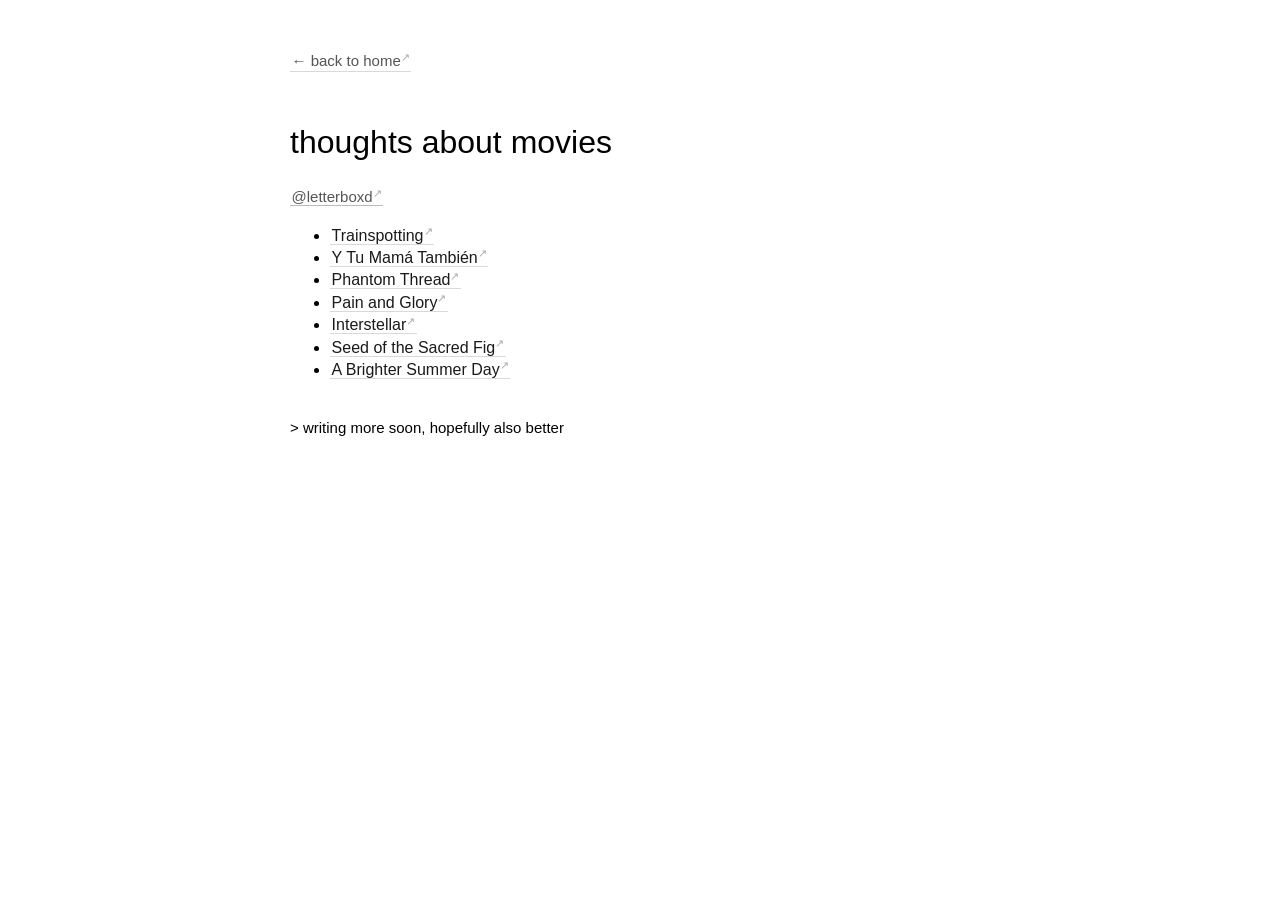
==== movies.html @ 59a4c304 "initial" ====
<!DOCTYPE html>
<html lang="en">
<head>
    <meta charset="UTF-8">
    <meta name="viewport" content="width=device-width, initial-scale=1.0">
    <link href="https://fonts.googleapis.com/css2?family=Roboto+Mono:wght@400;700&display=swap" rel="stylesheet">
    <link rel="stylesheet" href="style.css">
    <title>movies</title>
</head>
<body>
    <a class="back-link" href="../index.html">&larr; back to home</a>
    <div style="margin-bottom: 28px;"></div>
    <h1>thoughts about movies</h1>
    <a href="https://letterboxd.com/aseemrd/" target="_blank" rel="noopener noreferrer" style="font-size: 15px; color: #555; border-bottom: 1px solid #bbb;">@letterboxd</a>
    <ul>
        <li><a href="movies/trainspotting.html">Trainspotting</a></li>
        <li><a href="movies/y-tu-mama-tambien.html">Y Tu Mamá También</a></li>
        <li><a href="movies/phantom-thread.html">Phantom Thread</a></li>
        <li><a href="movies/pain-and-glory.html">Pain and Glory</a></li>
        <li><a href="movies/interstellar.html">Interstellar</a></li>
        <li><a href="movies/seed-of-the-sacred-fig.html">Seed of the Sacred Fig</a></li>
        <li><a href="movies/a-brighter-summer-day.html">A Brighter Summer Day</a></li>
    </ul>
    <div style="margin-top: 36px; margin-bottom: 18px; font-size: 15px;"> > writing more soon, hopefully also better</div>
</body>
</html>
---- style.css ----
body {
    font-family: -apple-system, BlinkMacSystemFont, Segoe UI, Helvetica, Arial, sans-serif, Apple Color Emoji, Segoe UI Emoji, Segoe UI Symbol;
    line-height: 1.4;
    font-size: 16px;
    padding: 0 10px;
    margin: 50px auto;
    max-width: 700px;
    background: #fff;
}
.email {
    font-family: Roboto Mono;
    font-size: 14px;
    margin-bottom: 16px;
    color: #555;
}
a {
    transition: background 300ms;
    padding: 0 0.1em;
    text-decoration: none;
    border-bottom: 1px solid hsl(0, 0%, 85%);
    color: hsl(0, 0%, 10%);
}
a:hover {
    color: black !important;
    background: #fffaf1;
}
a:after {
    position: relative;
    top: -0.5em;
    font-size: 0.7em;
    content: "↗";
    color: #aaaaaa;
}
a.internal-link:after,
a.footnote:after,
a.reversefootnote:after {
    content: "";
}
div.title {
    font-weight: 500;
}
div.subtitle {
    font-style: italic;
}
.allegroupper {
    margin-top: 2%;
    margin-bottom: 2%;
    display: flex;
    flex-wrap: wrap;
}
.allegroupper > video {
    max-width: 90%;
    max-height: 90%;
    margin: 1%;
}
img {
    max-width: 100%;
    height: auto;
}
#maincontent {
    max-width: 100%;
    margin: 15px auto;
    padding: 10px;
}
@media (max-width: 768px) {
    body {
        margin: 20px auto;
        padding: 0 5px;
    }
    .allegroupper > video {
        max-width: 98%;
        max-height: 98%;
    }
}
@media (max-width: 480px) {
    .allegroupper > video {
        max-width: 100%;
        max-height: 100%;
    }
}
p {
    margin-bottom: 4px;
}
.profile-link {
    margin-bottom: 1px;
}
h1 {
    font-weight: 300;
}
h3 {
    font-weight: 400;
    margin-top: 50px;
}
.back-link {
    font-size: 15px;
    color: #555;
    margin-bottom: 20px;
    display: inline-block;
}
.photos-grid {
    display: grid;
    grid-template-columns: repeat(auto-fit, minmax(250px, 1fr));
    gap: 18px;
    margin-top: 30px;
}
.photos-grid img {
    width: 100%;
    height: auto;
    box-shadow: 0 2px 8px rgba(0,0,0,0.07);
    border: 1px solid hsl(0, 0%, 85%);
}
@media (max-width: 600px) {
    .photos-grid {
        grid-template-columns: 1fr;
    }
}
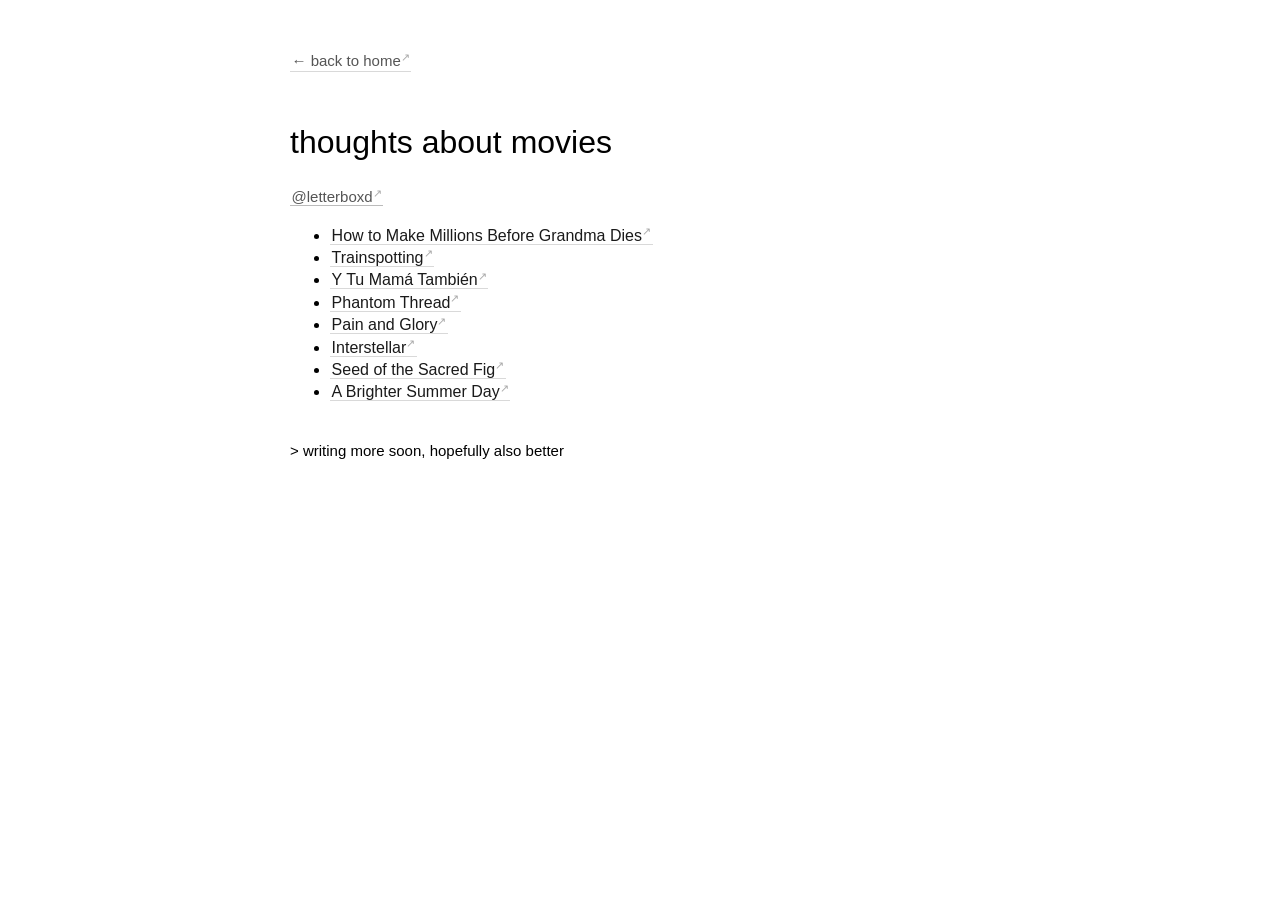
==== commit e924450a: "htmmbgd" ====
--- a/movies.html
+++ b/movies.html
@@ -13,6 +13,7 @@
     <h1>thoughts about movies</h1>
     <a href="https://letterboxd.com/aseemrd/" target="_blank" rel="noopener noreferrer" style="font-size: 15px; color: #555; border-bottom: 1px solid #bbb;">@letterboxd</a>
     <ul>
+        <li><a href="movies/how-to-make-millions-before-grandma-dies.html">How to Make Millions Before Grandma Dies</a></li>
         <li><a href="movies/trainspotting.html">Trainspotting</a></li>
         <li><a href="movies/y-tu-mama-tambien.html">Y Tu Mamá También</a></li>
         <li><a href="movies/phantom-thread.html">Phantom Thread</a></li>
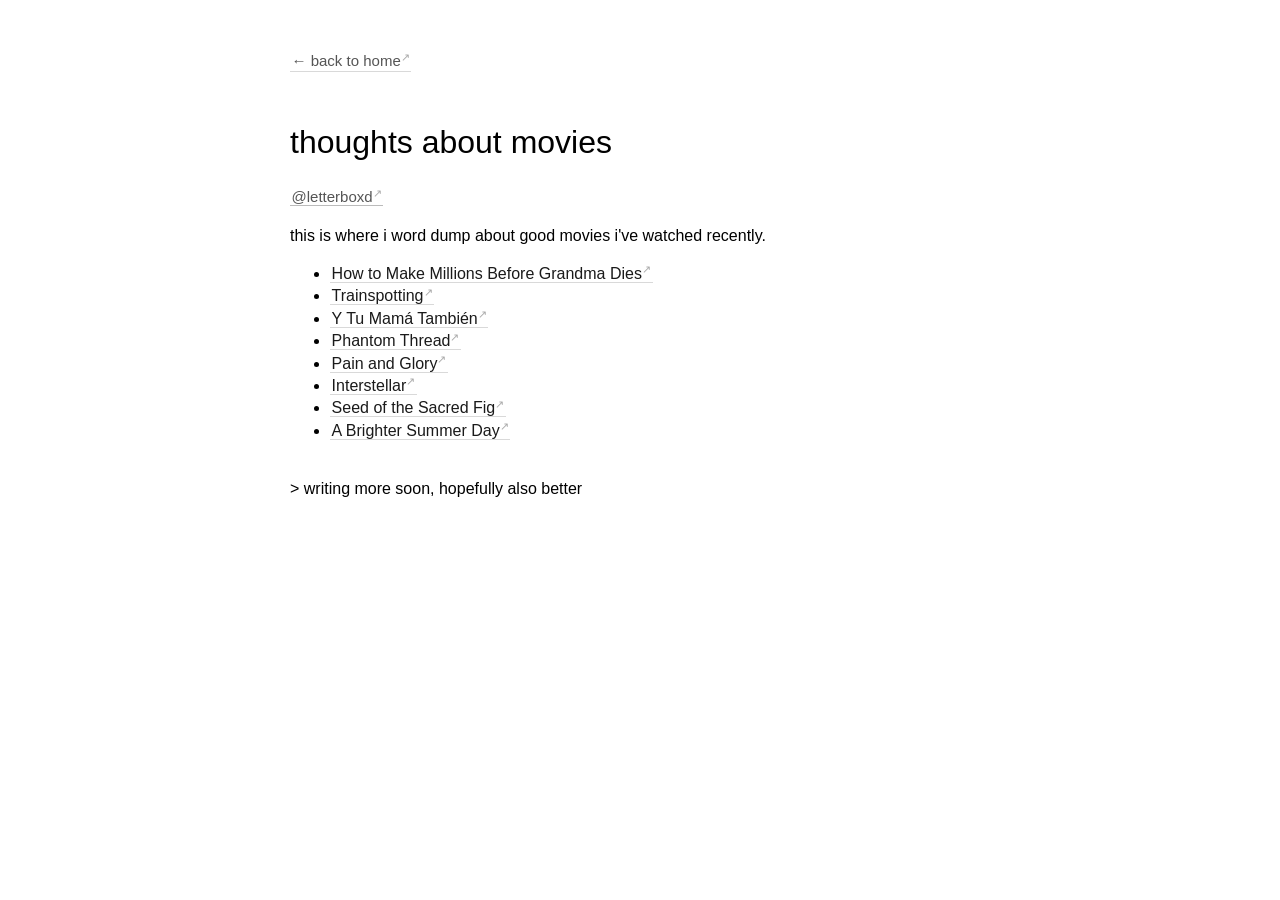
==== commit bfdbdfb2: "minor restructure" ====
--- a/movies.html
+++ b/movies.html
@@ -1,27 +1,47 @@
 <!DOCTYPE html>
 <html lang="en">
-<head>
-    <meta charset="UTF-8">
-    <meta name="viewport" content="width=device-width, initial-scale=1.0">
-    <link href="https://fonts.googleapis.com/css2?family=Roboto+Mono:wght@400;700&display=swap" rel="stylesheet">
-    <link rel="stylesheet" href="style.css">
+  <head>
+    <meta charset="UTF-8" />
+    <meta name="viewport" content="width=device-width, initial-scale=1.0" />
+    <link
+      href="https://fonts.googleapis.com/css2?family=Roboto+Mono:wght@400;700&display=swap"
+      rel="stylesheet"
+    />
+    <link rel="stylesheet" href="style.css" />
     <title>movies</title>
-</head>
-<body>
+  </head>
+  <body>
     <a class="back-link" href="../index.html">&larr; back to home</a>
-    <div style="margin-bottom: 28px;"></div>
+    <div style="margin-bottom: 28px"></div>
     <h1>thoughts about movies</h1>
-    <a href="https://letterboxd.com/aseemrd/" target="_blank" rel="noopener noreferrer" style="font-size: 15px; color: #555; border-bottom: 1px solid #bbb;">@letterboxd</a>
+    <a
+      href="https://letterboxd.com/aseemrd/"
+      target="_blank"
+      rel="noopener noreferrer"
+      style="font-size: 15px; color: #555; border-bottom: 1px solid #bbb"
+      >@letterboxd</a
+    >
+    <p>this is where i word dump about good movies i've watched recently.</p>
     <ul>
-        <li><a href="movies/how-to-make-millions-before-grandma-dies.html">How to Make Millions Before Grandma Dies</a></li>
-        <li><a href="movies/trainspotting.html">Trainspotting</a></li>
-        <li><a href="movies/y-tu-mama-tambien.html">Y Tu Mamá También</a></li>
-        <li><a href="movies/phantom-thread.html">Phantom Thread</a></li>
-        <li><a href="movies/pain-and-glory.html">Pain and Glory</a></li>
-        <li><a href="movies/interstellar.html">Interstellar</a></li>
-        <li><a href="movies/seed-of-the-sacred-fig.html">Seed of the Sacred Fig</a></li>
-        <li><a href="movies/a-brighter-summer-day.html">A Brighter Summer Day</a></li>
+      <li>
+        <a href="movies/how-to-make-millions-before-grandma-dies.html"
+          >How to Make Millions Before Grandma Dies</a
+        >
+      </li>
+      <li><a href="movies/trainspotting.html">Trainspotting</a></li>
+      <li><a href="movies/y-tu-mama-tambien.html">Y Tu Mamá También</a></li>
+      <li><a href="movies/phantom-thread.html">Phantom Thread</a></li>
+      <li><a href="movies/pain-and-glory.html">Pain and Glory</a></li>
+      <li><a href="movies/interstellar.html">Interstellar</a></li>
+      <li>
+        <a href="movies/seed-of-the-sacred-fig.html">Seed of the Sacred Fig</a>
+      </li>
+      <li>
+        <a href="movies/a-brighter-summer-day.html">A Brighter Summer Day</a>
+      </li>
     </ul>
-    <div style="margin-top: 36px; margin-bottom: 18px; font-size: 15px;"> > writing more soon, hopefully also better</div>
-</body>
-</html> +    <p style="margin-top: 36px; margin-bottom: 18px;">
+      &gt; writing more soon, hopefully also better
+    </p>
+  </body>
+</html>
--- a/style.css
+++ b/style.css
@@ -1,116 +1,117 @@
 body {
-    font-family: -apple-system, BlinkMacSystemFont, Segoe UI, Helvetica, Arial, sans-serif, Apple Color Emoji, Segoe UI Emoji, Segoe UI Symbol;
-    line-height: 1.4;
-    font-size: 16px;
-    padding: 0 10px;
-    margin: 50px auto;
-    max-width: 700px;
-    background: #fff;
+  font-family: -apple-system, BlinkMacSystemFont, Segoe UI, Helvetica, Arial,
+    sans-serif, Apple Color Emoji, Segoe UI Emoji, Segoe UI Symbol;
+  line-height: 1.4;
+  font-size: 16px;
+  padding: 0 10px;
+  margin: 50px auto;
+  max-width: 700px;
+  background: #fff;
 }
 .email {
-    font-family: Roboto Mono;
-    font-size: 14px;
-    margin-bottom: 16px;
-    color: #555;
+  font-family: Roboto Mono;
+  font-size: 14px;
+  margin-bottom: 16px;
+  color: #555;
 }
 a {
-    transition: background 300ms;
-    padding: 0 0.1em;
-    text-decoration: none;
-    border-bottom: 1px solid hsl(0, 0%, 85%);
-    color: hsl(0, 0%, 10%);
+  transition: background 300ms;
+  padding: 0 0.1em;
+  text-decoration: none;
+  border-bottom: 1px solid hsl(0, 0%, 85%);
+  color: hsl(0, 0%, 10%);
 }
 a:hover {
-    color: black !important;
-    background: #fffaf1;
+  color: black !important;
+  background: #fffaf1;
 }
 a:after {
-    position: relative;
-    top: -0.5em;
-    font-size: 0.7em;
-    content: "↗";
-    color: #aaaaaa;
+  position: relative;
+  top: -0.5em;
+  font-size: 0.7em;
+  content: "↗";
+  color: #aaaaaa;
 }
 a.internal-link:after,
 a.footnote:after,
 a.reversefootnote:after {
-    content: "";
+  content: "";
 }
 div.title {
-    font-weight: 500;
+  font-weight: 500;
 }
 div.subtitle {
-    font-style: italic;
+  font-style: italic;
 }
 .allegroupper {
-    margin-top: 2%;
-    margin-bottom: 2%;
-    display: flex;
-    flex-wrap: wrap;
+  margin-top: 2%;
+  margin-bottom: 2%;
+  display: flex;
+  flex-wrap: wrap;
 }
 .allegroupper > video {
-    max-width: 90%;
-    max-height: 90%;
-    margin: 1%;
+  max-width: 90%;
+  max-height: 90%;
+  margin: 1%;
 }
 img {
-    max-width: 100%;
-    height: auto;
+  max-width: 100%;
+  height: auto;
 }
 #maincontent {
-    max-width: 100%;
-    margin: 15px auto;
-    padding: 10px;
+  max-width: 100%;
+  margin: 15px auto;
+  padding: 10px;
 }
 @media (max-width: 768px) {
-    body {
-        margin: 20px auto;
-        padding: 0 5px;
-    }
-    .allegroupper > video {
-        max-width: 98%;
-        max-height: 98%;
-    }
+  body {
+    margin: 20px auto;
+    padding: 0 5px;
+  }
+  .allegroupper > video {
+    max-width: 98%;
+    max-height: 98%;
+  }
 }
 @media (max-width: 480px) {
-    .allegroupper > video {
-        max-width: 100%;
-        max-height: 100%;
-    }
+  .allegroupper > video {
+    max-width: 100%;
+    max-height: 100%;
+  }
 }
 p {
-    margin-bottom: 4px;
+  margin-bottom: 4px;
 }
 .profile-link {
-    margin-bottom: 1px;
+  margin-bottom: 1px;
 }
 h1 {
-    font-weight: 300;
+  font-weight: 300;
 }
 h3 {
-    font-weight: 400;
-    margin-top: 50px;
+  font-weight: 400;
+  margin-top: 50px;
 }
 .back-link {
-    font-size: 15px;
-    color: #555;
-    margin-bottom: 20px;
-    display: inline-block;
+  font-size: 15px;
+  color: #555;
+  margin-bottom: 20px;
+  display: inline-block;
 }
 .photos-grid {
-    display: grid;
-    grid-template-columns: repeat(auto-fit, minmax(250px, 1fr));
-    gap: 18px;
-    margin-top: 30px;
+  display: grid;
+  grid-template-columns: repeat(auto-fit, minmax(250px, 1fr));
+  gap: 18px;
+  margin-top: 30px;
 }
 .photos-grid img {
-    width: 100%;
-    height: auto;
-    box-shadow: 0 2px 8px rgba(0,0,0,0.07);
-    border: 1px solid hsl(0, 0%, 85%);
+  width: 100%;
+  height: auto;
+  box-shadow: 0 2px 8px rgba(0, 0, 0, 0.07);
+  border: 1px solid hsl(0, 0%, 85%);
 }
 @media (max-width: 600px) {
-    .photos-grid {
-        grid-template-columns: 1fr;
-    }
-} +  .photos-grid {
+    grid-template-columns: 1fr;
+  }
+}
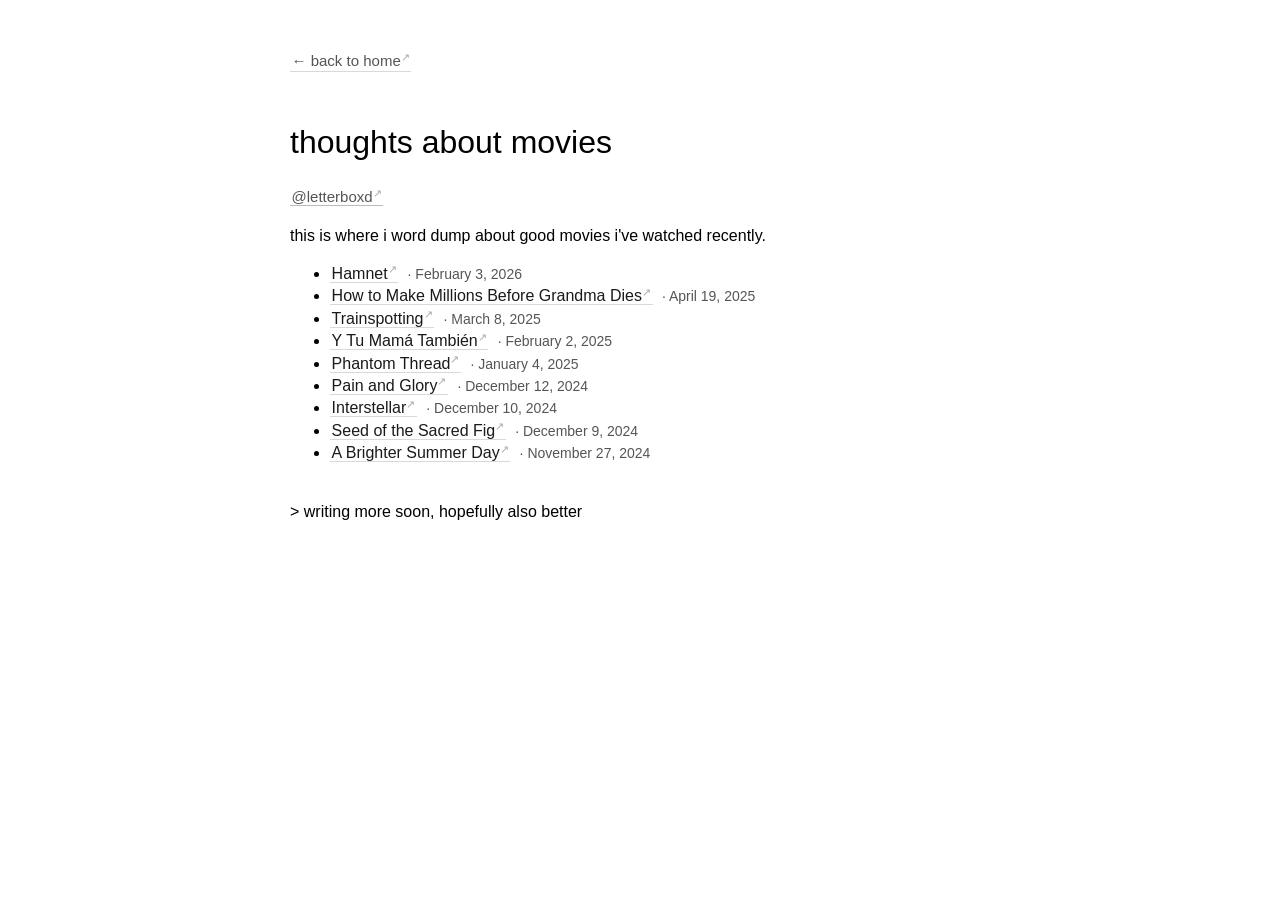
==== commit dd2797e9: "hamnet and added essay dates" ====
--- a/movies.html
+++ b/movies.html
@@ -24,20 +24,42 @@
     <p>this is where i word dump about good movies i've watched recently.</p>
     <ul>
       <li>
+        <a href="movies/hamnet.html">Hamnet</a>
+        <span class="essay-date">February 3, 2026</span>
+      </li>
+      <li>
         <a href="movies/how-to-make-millions-before-grandma-dies.html"
           >How to Make Millions Before Grandma Dies</a
         >
+        <span class="essay-date">April 19, 2025</span>
       </li>
-      <li><a href="movies/trainspotting.html">Trainspotting</a></li>
-      <li><a href="movies/y-tu-mama-tambien.html">Y Tu Mamá También</a></li>
-      <li><a href="movies/phantom-thread.html">Phantom Thread</a></li>
-      <li><a href="movies/pain-and-glory.html">Pain and Glory</a></li>
-      <li><a href="movies/interstellar.html">Interstellar</a></li>
+      <li>
+        <a href="movies/trainspotting.html">Trainspotting</a>
+        <span class="essay-date">March 8, 2025</span>
+      </li>
+      <li>
+        <a href="movies/y-tu-mama-tambien.html">Y Tu Mamá También</a>
+        <span class="essay-date">February 2, 2025</span>
+      </li>
+      <li>
+        <a href="movies/phantom-thread.html">Phantom Thread</a>
+        <span class="essay-date">January 4, 2025</span>
+      </li>
+      <li>
+        <a href="movies/pain-and-glory.html">Pain and Glory</a>
+        <span class="essay-date">December 12, 2024</span>
+      </li>
+      <li>
+        <a href="movies/interstellar.html">Interstellar</a>
+        <span class="essay-date">December 10, 2024</span>
+      </li>
       <li>
         <a href="movies/seed-of-the-sacred-fig.html">Seed of the Sacred Fig</a>
+        <span class="essay-date">December 9, 2024</span>
       </li>
       <li>
         <a href="movies/a-brighter-summer-day.html">A Brighter Summer Day</a>
+        <span class="essay-date">November 27, 2024</span>
       </li>
     </ul>
     <p style="margin-top: 36px; margin-bottom: 18px;">
--- a/style.css
+++ b/style.css
@@ -98,6 +98,20 @@
   margin-bottom: 20px;
   display: inline-block;
 }
+.essay-date {
+  font-size: 14px;
+  color: #555;
+  margin-top: -8px;
+  margin-bottom: 16px;
+}
+ul li .essay-date {
+  margin-top: 0;
+  margin-bottom: 0;
+  margin-left: 0.35em;
+}
+ul li .essay-date::before {
+  content: "· ";
+}
 .photos-grid {
   display: grid;
   grid-template-columns: repeat(auto-fit, minmax(250px, 1fr));
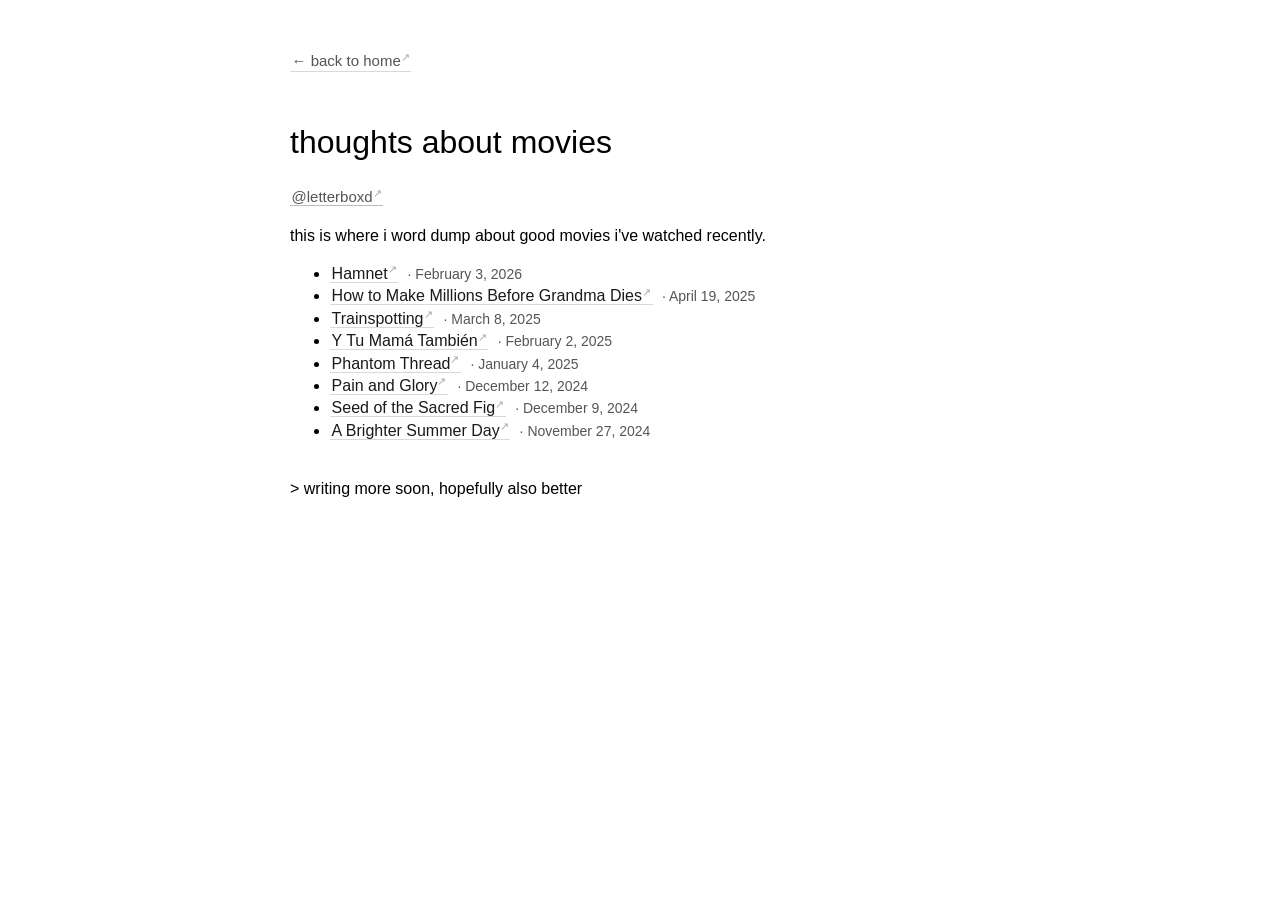
==== commit 39e002b0: "remove interstellar entry Co-Authored-By: Claude Opus 4.6 (1M context) <noreply@anthropic.com>" ====
--- a/movies.html
+++ b/movies.html
@@ -50,10 +50,6 @@
         <span class="essay-date">December 12, 2024</span>
       </li>
       <li>
-        <a href="movies/interstellar.html">Interstellar</a>
-        <span class="essay-date">December 10, 2024</span>
-      </li>
-      <li>
         <a href="movies/seed-of-the-sacred-fig.html">Seed of the Sacred Fig</a>
         <span class="essay-date">December 9, 2024</span>
       </li>
--- a/style.css
+++ b/style.css
@@ -41,7 +41,7 @@
   font-weight: 500;
 }
 div.subtitle {
-  font-style: italic;
+  margin-bottom: 6px;
 }
 .allegroupper {
   margin-top: 2%;
@@ -124,6 +124,48 @@
   box-shadow: 0 2px 8px rgba(0, 0, 0, 0.07);
   border: 1px solid hsl(0, 0%, 85%);
 }
+.authors {
+  font-size: 14px;
+  color: #555;
+  line-height: 1.5;
+  margin-bottom: 6px;
+}
+.authors details summary {
+  cursor: pointer;
+  list-style: none;
+}
+.authors details summary::-webkit-details-marker {
+  display: none;
+}
+.authors details summary::before {
+  content: "▸ ";
+  font-size: 11px;
+  color: #999;
+}
+.authors details summary::after {
+  content: " [show all]";
+  font-size: 12px;
+  color: #999;
+}
+.authors details[open] summary {
+  display: none;
+}
+.authors details[open] > span::before {
+  content: "▾ ";
+  font-size: 11px;
+  color: #999;
+}
+.paper-link {
+  margin-top: 2px;
+  font-size: 14px;
+}
+.paper-link a {
+  margin-right: 6px;
+  color: #555;
+}
+.self-author {
+  color: #222;
+}
 @media (max-width: 600px) {
   .photos-grid {
     grid-template-columns: 1fr;
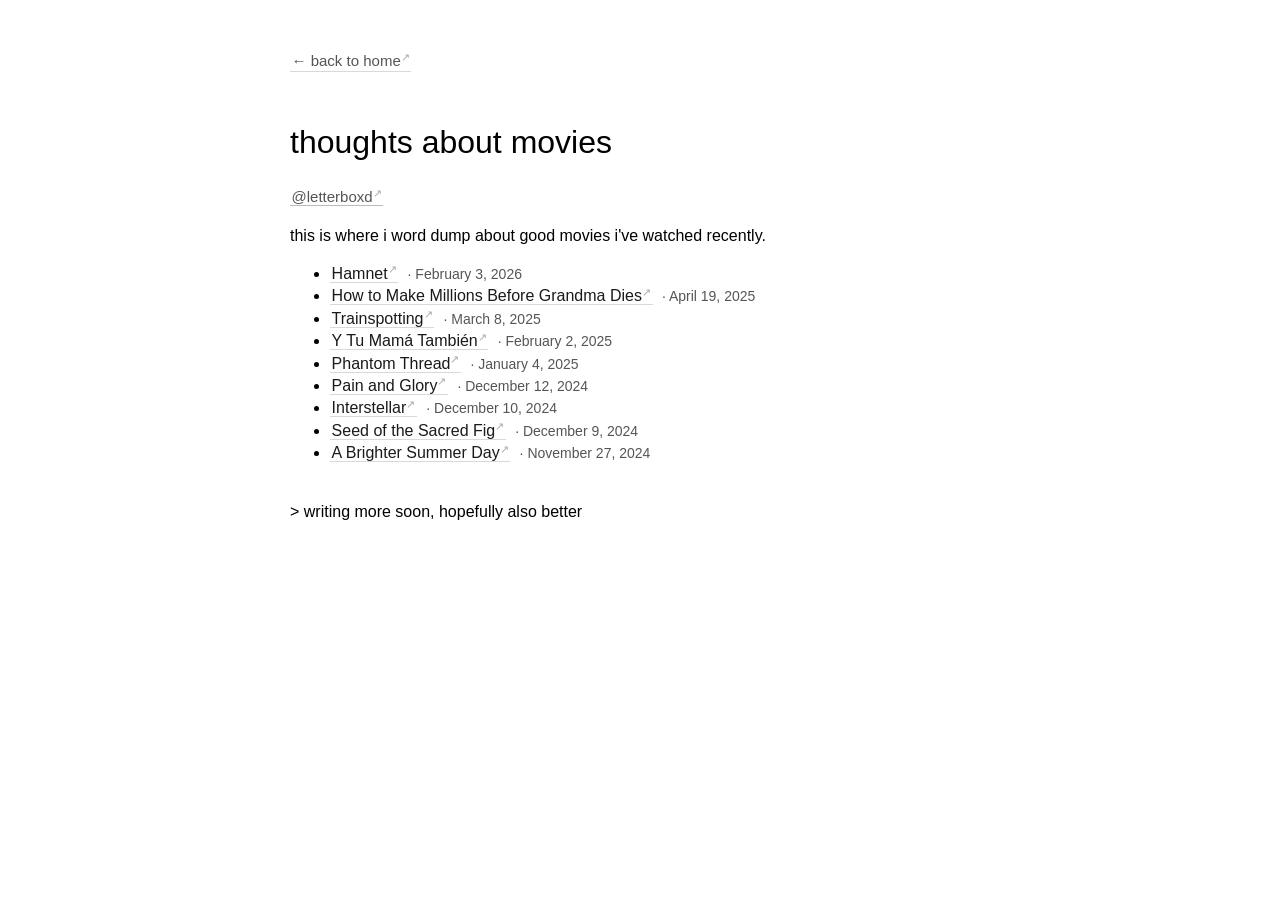
==== commit 90a518da: "Revert "remove interstellar entry" This reverts commit 39e002b0cd8ad6492f9d3562ad97df0ba56d0e6f." ====
--- a/movies.html
+++ b/movies.html
@@ -50,6 +50,10 @@
         <span class="essay-date">December 12, 2024</span>
       </li>
       <li>
+        <a href="movies/interstellar.html">Interstellar</a>
+        <span class="essay-date">December 10, 2024</span>
+      </li>
+      <li>
         <a href="movies/seed-of-the-sacred-fig.html">Seed of the Sacred Fig</a>
         <span class="essay-date">December 9, 2024</span>
       </li>
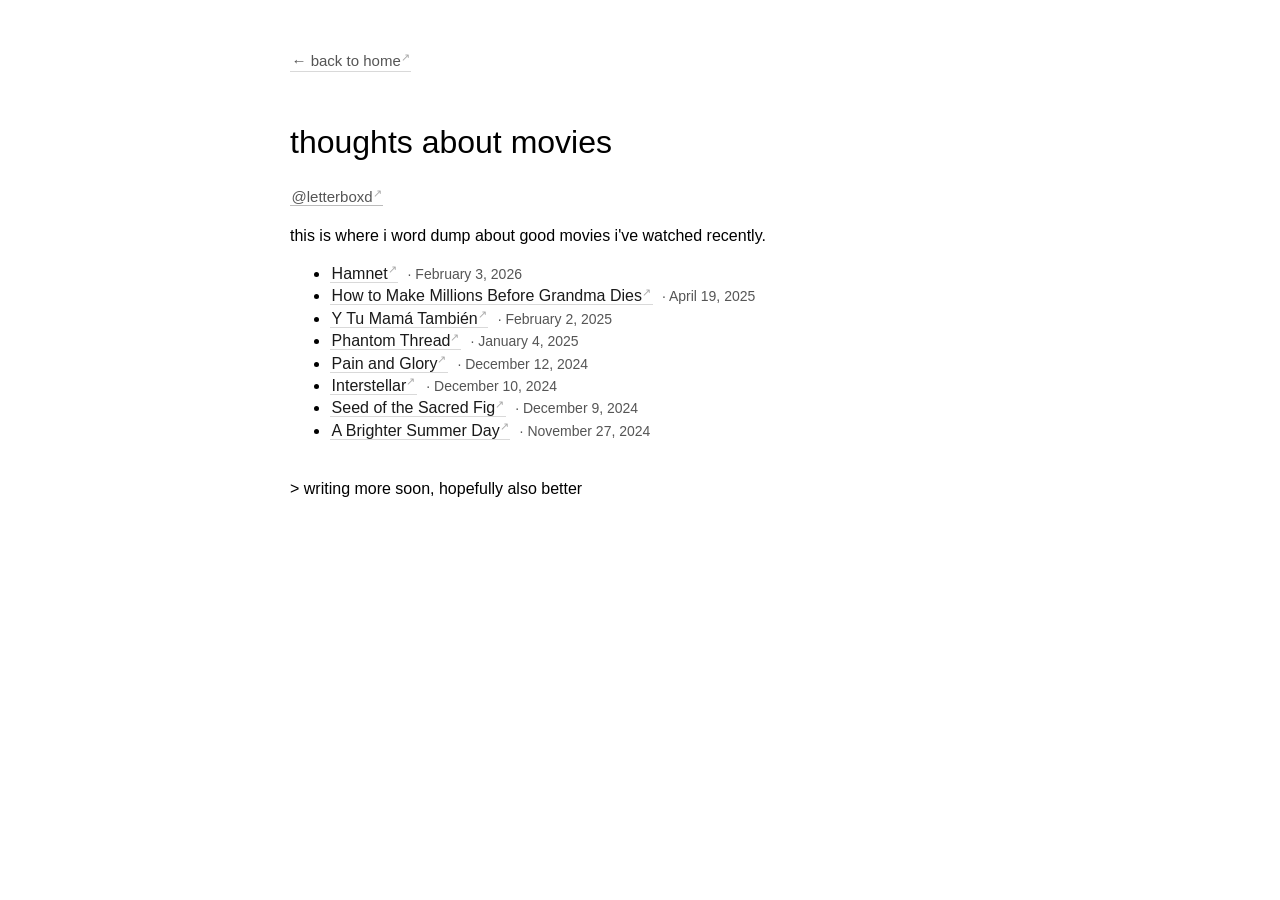
==== commit 1dbcd35c: "remove bad essay" ====
--- a/movies.html
+++ b/movies.html
@@ -34,10 +34,6 @@
         <span class="essay-date">April 19, 2025</span>
       </li>
       <li>
-        <a href="movies/trainspotting.html">Trainspotting</a>
-        <span class="essay-date">March 8, 2025</span>
-      </li>
-      <li>
         <a href="movies/y-tu-mama-tambien.html">Y Tu Mamá También</a>
         <span class="essay-date">February 2, 2025</span>
       </li>
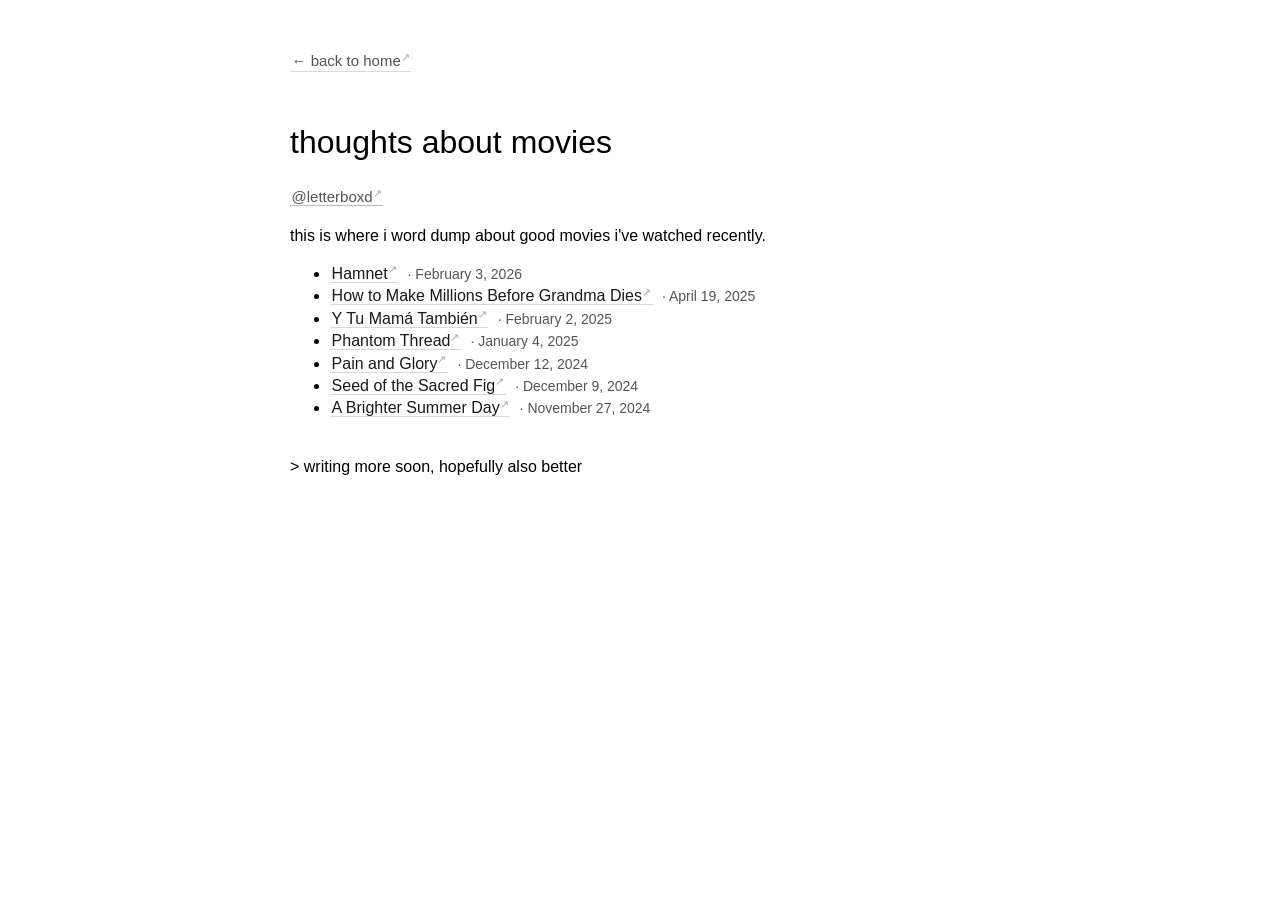
==== commit 3881e3fb: "Update selected works and remove Interstellar essay" ====
--- a/movies.html
+++ b/movies.html
@@ -46,10 +46,6 @@
         <span class="essay-date">December 12, 2024</span>
       </li>
       <li>
-        <a href="movies/interstellar.html">Interstellar</a>
-        <span class="essay-date">December 10, 2024</span>
-      </li>
-      <li>
         <a href="movies/seed-of-the-sacred-fig.html">Seed of the Sacred Fig</a>
         <span class="essay-date">December 9, 2024</span>
       </li>
